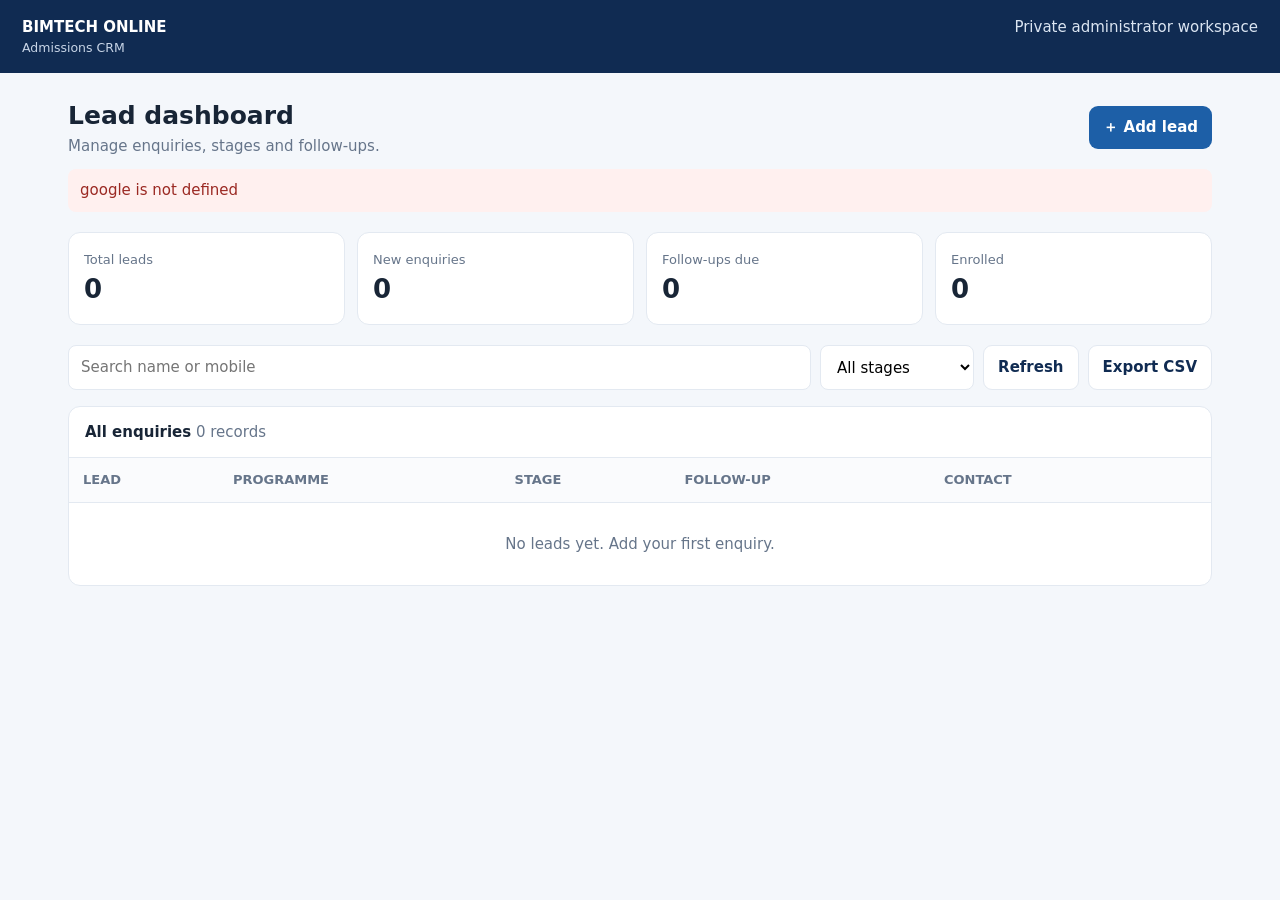
==== crm/apps-script/Index.html @ 32bc5688 "Add Google Sheets connected CRM dashboard" ====
<!doctype html>
<html lang="en">
<head>
<meta charset="utf-8"><meta name="viewport" content="width=device-width,initial-scale=1">
<meta name="theme-color" content="#102b52"><title>BIMTECH Online | Admissions CRM</title>
<style>
:root{--navy:#102b52;--blue:#1d5fa7;--bg:#f4f7fb;--ink:#182536;--muted:#66758a;--line:#e3e9f1}
*{box-sizing:border-box}body{margin:0;background:var(--bg);color:var(--ink);font:15px/1.5 Inter,system-ui,sans-serif}button,input,select,textarea{font:inherit}.top{background:var(--navy);color:#fff;padding:16px 22px;display:flex;justify-content:space-between}.brand{font-weight:750}.brand small{display:block;color:#c8d5e7;font-weight:400}.wrap{max-width:1180px;margin:auto;padding:24px 18px}.head{display:flex;justify-content:space-between;align-items:center;gap:12px}.head h1{margin:0;font-size:25px}.muted,.sub{color:var(--muted)}.btn{border:0;border-radius:9px;padding:10px 14px;background:var(--blue);color:white;font-weight:650;cursor:pointer}.secondary{background:#fff;color:var(--navy);border:1px solid var(--line)}.stats{display:grid;grid-template-columns:repeat(4,1fr);gap:12px;margin:20px 0}.stat,.panel{background:#fff;border:1px solid var(--line);border-radius:12px}.stat{padding:15px}.stat span{font-size:13px;color:var(--muted)}.stat strong{display:block;font-size:26px}.toolbar{display:flex;gap:9px;margin:16px 0;flex-wrap:wrap}.field{padding:10px 12px;border:1px solid var(--line);border-radius:8px;background:white;min-width:0}.toolbar input{flex:1;min-width:180px}.panel{overflow:hidden}.paneltop{padding:14px 16px;border-bottom:1px solid var(--line)}table{width:100%;border-collapse:collapse;min-width:660px}th,td{text-align:left;padding:12px 14px;border-bottom:1px solid var(--line);font-size:13px}th{background:#fafbfd;color:var(--muted)}.scroll{overflow:auto}.pill{background:#edf3fa;padding:4px 8px;border-radius:30px;font-size:11px}.empty{text-align:center;padding:30px;color:var(--muted)}.modal{display:none;position:fixed;inset:0;background:#081a30aa;align-items:center;justify-content:center;padding:15px}.modal.open{display:flex}.dialog{background:white;padding:20px;border-radius:14px;width:min(520px,100%);max-height:92vh;overflow:auto}.grid{display:grid;grid-template-columns:1fr 1fr;gap:11px}.grid label{font-size:12px;color:var(--muted)}.grid input,.grid select,.grid textarea{display:block;width:100%;margin-top:4px}.wide{grid-column:1/-1}.actions{display:flex;justify-content:flex-end;gap:8px;margin-top:16px}.status{padding:10px 12px;margin:12px 0;border-radius:8px;background:#edf5ff;color:#214e7e}.error{background:#fff0ef;color:#9b2923}
@media(max-width:650px){.wrap{padding:18px 12px}.stats{grid-template-columns:1fr 1fr}.head{align-items:flex-start}.head h1{font-size:21px}.grid{grid-template-columns:1fr}.wide{grid-column:auto}.top{padding:14px}.top .muted{display:none}}
</style></head>
<body>
<header class="top"><div class="brand">BIMTECH ONLINE<small>Admissions CRM</small></div><div class="muted" style="color:#dbe5f2">Private administrator workspace</div></header>
<main class="wrap">
<div class="head"><div><h1>Lead dashboard</h1><div class="sub">Manage enquiries, stages and follow-ups.</div></div><button class="btn" id="add">＋ Add lead</button></div>
<div id="status" class="status">Connecting to your private Google Sheet…</div>
<section class="stats"><div class="stat"><span>Total leads</span><strong id="total">0</strong></div><div class="stat"><span>New enquiries</span><strong id="newCount">0</strong></div><div class="stat"><span>Follow-ups due</span><strong id="dueCount">0</strong></div><div class="stat"><span>Enrolled</span><strong id="enrolled">0</strong></div></section>
<div class="toolbar"><input class="field" id="search" placeholder="Search name or mobile"><select class="field" id="filter"><option value="">All stages</option><option>New</option><option>Contacted</option><option>Interested</option><option>Follow-up</option><option>Applied</option><option>Enrolled</option><option>Not Interested</option><option>Lost</option></select><button class="btn secondary" id="refresh">Refresh</button><button class="btn secondary" id="export">Export CSV</button></div>
<section class="panel"><div class="paneltop"><b>All enquiries</b> <span class="muted" id="shown">0 records</span></div><div class="scroll"><table><thead><tr><th>LEAD</th><th>PROGRAMME</th><th>STAGE</th><th>FOLLOW-UP</th><th>CONTACT</th><th></th></tr></thead><tbody id="rows"></tbody></table><div class="empty" id="empty">No leads yet. Add your first enquiry.</div></div></section>
</main>
<div class="modal" id="modal"><div class="dialog"><h2 id="modalTitle">Add lead</h2><form id="form"><input type="hidden" id="leadId"><div class="grid">
<label>Full name *<input class="field" id="name" required maxlength="120"></label>
<label>Mobile number *<input class="field" id="mobile" required inputmode="tel" placeholder="+91 98765 43210"></label>
<label>Email<input class="field" id="email" type="email"></label>
<label>Programme<select class="field" id="programme"><option>Online PGDM</option><option>Not decided</option></select></label>
<label>Stage<select class="field" id="stage"><option>New</option><option>Contacted</option><option>Interested</option><option>Follow-up</option><option>Applied</option><option>Enrolled</option><option>Not Interested</option><option>Lost</option></select></label>
<label>Next follow-up<input class="field" id="followup" type="date"></label>
<label class="wide">Notes<textarea class="field" id="notes" rows="3" maxlength="1000"></textarea></label>
</div><div class="actions"><button class="btn secondary" type="button" id="cancel">Cancel</button><button class="btn" id="save" type="submit">Save lead</button></div></form></div></div>
<script>
let leads=[];
const $=id=>document.getElementById(id);
const stages=['New','Contacted','Interested','Follow-up','Applied','Enrolled','Not Interested','Lost'];
function message(text,isError=false){$('status').textContent=text;$('status').className='status'+(isError?' error':'')}
function esc(s){return String(s??'').replace(/[&<>"']/g,c=>({'&':'&amp;','<':'&lt;','>':'&gt;','"':'&quot;',"'":'&#39;'}[c]))}
function call(fn,arg){return new Promise((resolve,reject)=>google.script.run.withSuccessHandler(resolve).withFailureHandler(reject)[fn](arg))}
function val(x,k){return x[k]??''}
function render(){
 const q=$('search').value.toLowerCase(),f=$('filter').value;
 const list=leads.filter(x=>(!f||val(x,'Stage')===f)&&(!q||(String(val(x,'Full Name'))+' '+String(val(x,'Mobile'))).toLowerCase().includes(q)));
 $('total').textContent=leads.length;$('newCount').textContent=leads.filter(x=>val(x,'Stage')==='New').length;
 const today=new Date().toISOString().slice(0,10);
 $('dueCount').textContent=leads.filter(x=>val(x,'Next Follow-up')&&String(val(x,'Next Follow-up')).slice(0,10)<=today&&!['Enrolled','Lost','Not Interested'].includes(val(x,'Stage'))).length;
 $('enrolled').textContent=leads.filter(x=>val(x,'Stage')==='Enrolled').length;$('shown').textContent=list.length+' records';$('empty').style.display=list.length?'none':'block';
 $('rows').innerHTML=list.map(x=>'<tr><td><b>'+esc(val(x,'Full Name'))+'</b><div class="muted">'+esc(val(x,'Mobile'))+'</div></td><td>'+esc(val(x,'Programme'))+'</td><td><span class="pill">'+esc(val(x,'Stage'))+'</span></td><td>'+esc(String(val(x,'Next Follow-up')||'—').slice(0,10))+'</td><td><a href="https://wa.me/'+esc(String(val(x,'Mobile')).replace(/\D/g,''))+'" target="_blank" rel="noopener">WhatsApp</a></td><td><button class="btn secondary edit" data-id="'+esc(val(x,'Lead ID'))+'">Edit</button></td></tr>').join('');
}
async function load(){message('Loading leads from Google Sheets…');try{leads=await call('crmListLeads');render();message('Connected securely to your Google Sheet. '+leads.length+' lead(s) loaded.')}catch(e){message(e.message||String(e),true)}}
function openForm(x){$('form').reset();$('leadId').value=x?val(x,'Lead ID'):'';$('modalTitle').textContent=x?'Edit lead':'Add lead';if(x){$('name').value=val(x,'Full Name');$('mobile').value=val(x,'Mobile');$('email').value=val(x,'Email');$('programme').value=val(x,'Programme')||'Online PGDM';$('stage').value=val(x,'Stage')||'New';$('followup').value=String(val(x,'Next Follow-up')||'').slice(0,10);$('notes').value=val(x,'Notes')}$('modal').classList.add('open')}
$('add').onclick=()=>openForm();$('cancel').onclick=()=>$('modal').classList.remove('open');$('refresh').onclick=load;$('search').oninput=render;$('filter').onchange=render;
$('rows').onclick=e=>{const b=e.target.closest('.edit');if(b){const x=leads.find(v=>val(v,'Lead ID')===b.dataset.id);if(x)openForm(x)}};
$('form').onsubmit=async e=>{e.preventDefault();$('save').disabled=true;try{
 const lead={leadId:$('leadId').value,fullName:$('name').value.trim(),mobile:$('mobile').value.trim(),email:$('email').value.trim(),programme:$('programme').value,stage:$('stage').value,nextFollowUp:$('followup').value,notes:$('notes').value.trim()};
 if(lead.leadId)await call('crmUpdateLead',lead);else await call('crmAddLead',lead);
 $('modal').classList.remove('open');message('Lead saved to Google Sheets.');await load();
 }catch(err){message(err.message||String(err),true)}finally{$('save').disabled=false}};
$('export').onclick=()=>{const cols=['Lead ID','Full Name','Mobile','Email','Programme','Stage','Next Follow-up','Notes'];const csv=[cols.join(','),...leads.map(x=>cols.map(k=>'"'+String(val(x,k)).replace(/"/g,'""')+'"').join(','))].join('\n');const a=document.createElement('a');a.href=URL.createObjectURL(new Blob([csv],{type:'text/csv'}));a.download='bimtech-leads.csv';a.click();URL.revokeObjectURL(a.href)};
load();
</script></body></html>
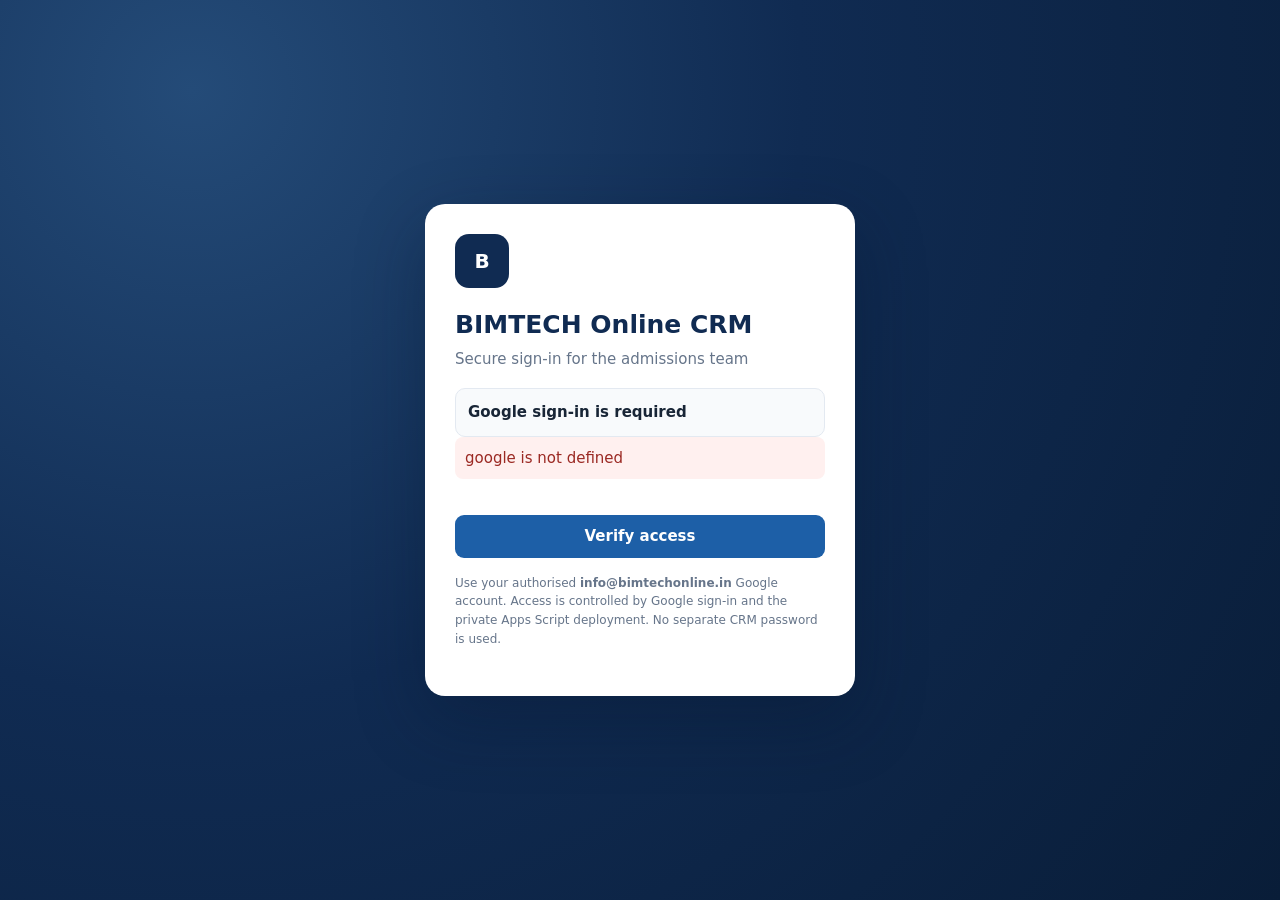
==== commit a4ab3185: "Add branded Google sign-in screen to CRM" ====
--- a/crm/apps-script/Index.html
+++ b/crm/apps-script/Index.html
@@ -7,8 +7,25 @@
 :root{--navy:#102b52;--blue:#1d5fa7;--bg:#f4f7fb;--ink:#182536;--muted:#66758a;--line:#e3e9f1}
 *{box-sizing:border-box}body{margin:0;background:var(--bg);color:var(--ink);font:15px/1.5 Inter,system-ui,sans-serif}button,input,select,textarea{font:inherit}.top{background:var(--navy);color:#fff;padding:16px 22px;display:flex;justify-content:space-between}.brand{font-weight:750}.brand small{display:block;color:#c8d5e7;font-weight:400}.wrap{max-width:1180px;margin:auto;padding:24px 18px}.head{display:flex;justify-content:space-between;align-items:center;gap:12px}.head h1{margin:0;font-size:25px}.muted,.sub{color:var(--muted)}.btn{border:0;border-radius:9px;padding:10px 14px;background:var(--blue);color:white;font-weight:650;cursor:pointer}.secondary{background:#fff;color:var(--navy);border:1px solid var(--line)}.stats{display:grid;grid-template-columns:repeat(4,1fr);gap:12px;margin:20px 0}.stat,.panel{background:#fff;border:1px solid var(--line);border-radius:12px}.stat{padding:15px}.stat span{font-size:13px;color:var(--muted)}.stat strong{display:block;font-size:26px}.toolbar{display:flex;gap:9px;margin:16px 0;flex-wrap:wrap}.field{padding:10px 12px;border:1px solid var(--line);border-radius:8px;background:white;min-width:0}.toolbar input{flex:1;min-width:180px}.panel{overflow:hidden}.paneltop{padding:14px 16px;border-bottom:1px solid var(--line)}table{width:100%;border-collapse:collapse;min-width:660px}th,td{text-align:left;padding:12px 14px;border-bottom:1px solid var(--line);font-size:13px}th{background:#fafbfd;color:var(--muted)}.scroll{overflow:auto}.pill{background:#edf3fa;padding:4px 8px;border-radius:30px;font-size:11px}.empty{text-align:center;padding:30px;color:var(--muted)}.modal{display:none;position:fixed;inset:0;background:#081a30aa;align-items:center;justify-content:center;padding:15px}.modal.open{display:flex}.dialog{background:white;padding:20px;border-radius:14px;width:min(520px,100%);max-height:92vh;overflow:auto}.grid{display:grid;grid-template-columns:1fr 1fr;gap:11px}.grid label{font-size:12px;color:var(--muted)}.grid input,.grid select,.grid textarea{display:block;width:100%;margin-top:4px}.wide{grid-column:1/-1}.actions{display:flex;justify-content:flex-end;gap:8px;margin-top:16px}.status{padding:10px 12px;margin:12px 0;border-radius:8px;background:#edf5ff;color:#214e7e}.error{background:#fff0ef;color:#9b2923}
 @media(max-width:650px){.wrap{padding:18px 12px}.stats{grid-template-columns:1fr 1fr}.head{align-items:flex-start}.head h1{font-size:21px}.grid{grid-template-columns:1fr}.wide{grid-column:auto}.top{padding:14px}.top .muted{display:none}}
+.login-screen{min-height:100vh;display:flex;align-items:center;justify-content:center;padding:24px;background:radial-gradient(circle at 15% 10%,#244b78 0,#102b52 45%,#091d38 100%)}
+.login-card{width:min(430px,100%);background:#fff;border-radius:20px;padding:30px;box-shadow:0 24px 70px #06152c55}
+.login-mark{width:54px;height:54px;border-radius:14px;background:#102b52;color:#fff;display:grid;place-items:center;font-weight:800;font-size:20px}
+.login-card h1{font-size:25px;line-height:1.2;margin:22px 0 8px;color:var(--navy)}
+.login-card p{color:var(--muted);margin:0 0 18px}
+.login-account{padding:12px;border:1px solid var(--line);border-radius:10px;background:#f8fafc;font-weight:650;overflow-wrap:anywhere}
+.login-note{font-size:12px!important;line-height:1.55;margin-top:16px!important}
+.login-error{color:#9b2923!important;background:#fff0ef;padding:10px;border-radius:8px;display:none}
+#appShell{display:none}
+@media(max-width:520px){.login-card{padding:24px}}
 </style></head>
 <body>
+<section class="login-screen" id="loginScreen"><div class="login-card">
+ <div class="login-mark">B</div><h1>BIMTECH Online CRM</h1><p>Secure sign-in for the admissions team</p>
+ <div class="login-account" id="loginAccount">Checking your Google account…</div><p class="login-error" id="loginError"></p>
+ <button class="btn" id="loginRetry" style="width:100%;margin-top:18px">Verify access</button>
+ <p class="login-note">Use your authorised <b>info@bimtechonline.in</b> Google account. Access is controlled by Google sign-in and the private Apps Script deployment. No separate CRM password is used.</p>
+</div></section>
+<div id="appShell">
 <header class="top"><div class="brand">BIMTECH ONLINE<small>Admissions CRM</small></div><div class="muted" style="color:#dbe5f2">Private administrator workspace</div></header>
 <main class="wrap">
 <div class="head"><div><h1>Lead dashboard</h1><div class="sub">Manage enquiries, stages and follow-ups.</div></div><button class="btn" id="add">＋ Add lead</button></div>
@@ -17,6 +34,7 @@
 <div class="toolbar"><input class="field" id="search" placeholder="Search name or mobile"><select class="field" id="filter"><option value="">All stages</option><option>New</option><option>Contacted</option><option>Interested</option><option>Follow-up</option><option>Applied</option><option>Enrolled</option><option>Not Interested</option><option>Lost</option></select><button class="btn secondary" id="refresh">Refresh</button><button class="btn secondary" id="export">Export CSV</button></div>
 <section class="panel"><div class="paneltop"><b>All enquiries</b> <span class="muted" id="shown">0 records</span></div><div class="scroll"><table><thead><tr><th>LEAD</th><th>PROGRAMME</th><th>STAGE</th><th>FOLLOW-UP</th><th>CONTACT</th><th></th></tr></thead><tbody id="rows"></tbody></table><div class="empty" id="empty">No leads yet. Add your first enquiry.</div></div></section>
 </main>
+</div><!-- /appShell -->
 <div class="modal" id="modal"><div class="dialog"><h2 id="modalTitle">Add lead</h2><form id="form"><input type="hidden" id="leadId"><div class="grid">
 <label>Full name *<input class="field" id="name" required maxlength="120"></label>
 <label>Mobile number *<input class="field" id="mobile" required inputmode="tel" placeholder="+91 98765 43210"></label>
@@ -29,6 +47,15 @@
 <script>
 let leads=[];
 const $=id=>document.getElementById(id);
+async function verifyLogin(){
+ $('loginRetry').disabled=true;$('loginAccount').textContent='Verifying Google account…';$('loginError').style.display='none';
+ try{
+  const session=await new Promise((resolve,reject)=>google.script.run.withSuccessHandler(resolve).withFailureHandler(reject).crmGetSessionInfo());
+  if(session.authenticated){$('loginAccount').textContent='Signed in as '+session.email;$('loginScreen').style.display='none';$('appShell').style.display='block';load();}
+  else{$('loginAccount').textContent=session.email||'Google account not detected';$('loginError').textContent='Access is restricted. Sign in to the Apps Script deployment using '+session.requiredEmail+'. If already signed in, check deployment setting: Execute as “User accessing the web app”.';$('loginError').style.display='block';}
+ }catch(e){$('loginAccount').textContent='Google sign-in is required';$('loginError').textContent=e.message||String(e);$('loginError').style.display='block';}
+ finally{$('loginRetry').disabled=false}
+}
 const stages=['New','Contacted','Interested','Follow-up','Applied','Enrolled','Not Interested','Lost'];
 function message(text,isError=false){$('status').textContent=text;$('status').className='status'+(isError?' error':'')}
 function esc(s){return String(s??'').replace(/[&<>"']/g,c=>({'&':'&amp;','<':'&lt;','>':'&gt;','"':'&quot;',"'":'&#39;'}[c]))}
@@ -53,5 +80,6 @@
  $('modal').classList.remove('open');message('Lead saved to Google Sheets.');await load();
  }catch(err){message(err.message||String(err),true)}finally{$('save').disabled=false}};
 $('export').onclick=()=>{const cols=['Lead ID','Full Name','Mobile','Email','Programme','Stage','Next Follow-up','Notes'];const csv=[cols.join(','),...leads.map(x=>cols.map(k=>'"'+String(val(x,k)).replace(/"/g,'""')+'"').join(','))].join('\n');const a=document.createElement('a');a.href=URL.createObjectURL(new Blob([csv],{type:'text/csv'}));a.download='bimtech-leads.csv';a.click();URL.revokeObjectURL(a.href)};
-load();
+$('loginRetry').onclick=verifyLogin;
+verifyLogin();
 </script></body></html>
